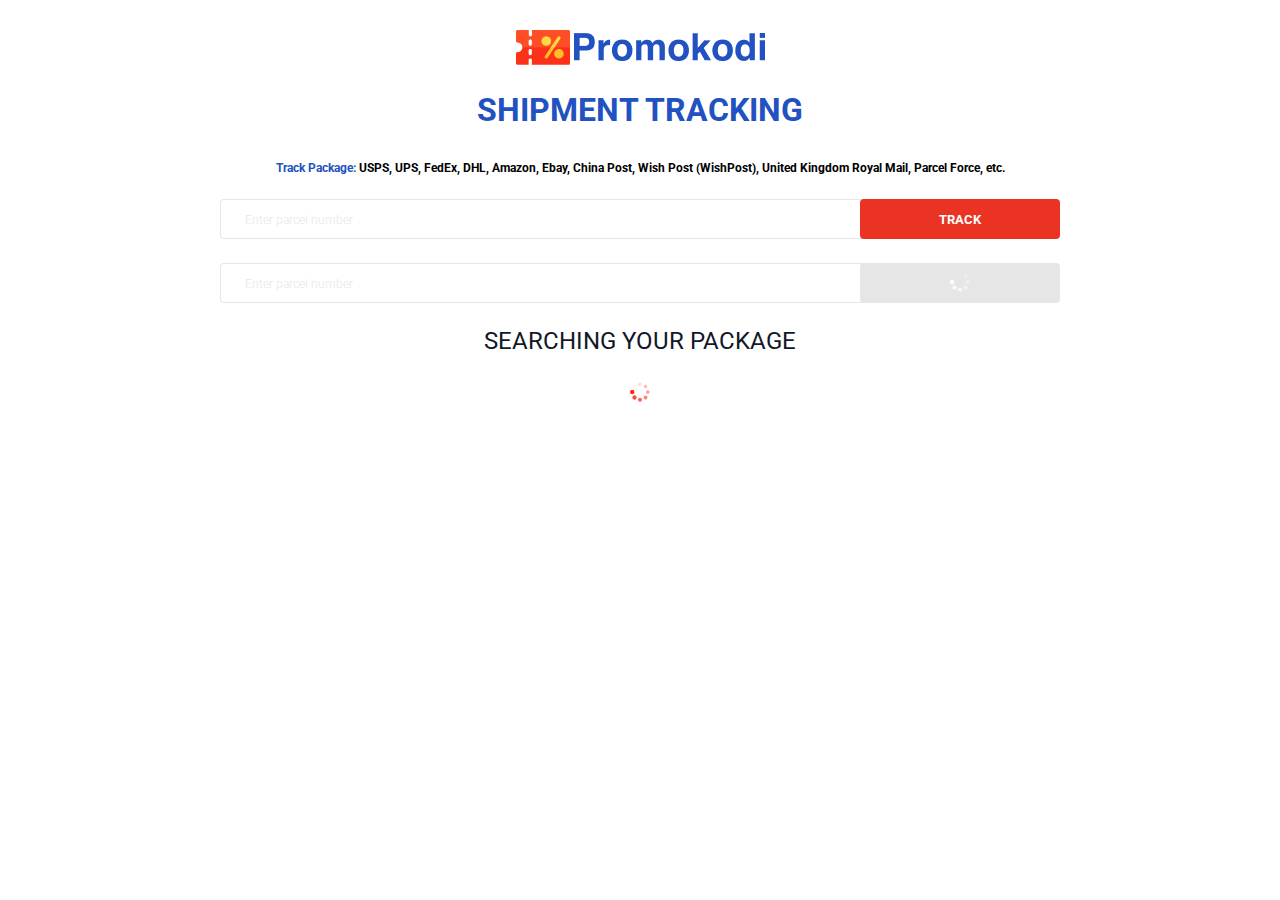
==== index.html @ 31071065 "initial" ====
<!DOCTYPE html>
<html lang="en">
<head>
  <meta charset="UTF-8">
  <meta http-equiv="X-UA-Compatible" content="IE=edge">
  <meta name="viewport" content="width=device-width, initial-scale=1.0">
  <title>Promokodi</title>
  <link rel="preconnect" href="https://fonts.googleapis.com">
  <link rel="preconnect" href="https://fonts.gstatic.com" crossorigin>
  <link href="https://fonts.googleapis.com/css2?family=Roboto:wght@400;700&display=swap" rel="stylesheet">
  <link rel="stylesheet" href="styles/main.css">
  <link rel="stylesheet" href="styles/queries.css">
</head>
<body>
  <div class="container-blocks">
    <div class="caption">
      <img src="./images/logo.png" alt="logo">
      <h1>SHIPMENT TRACKING</h1>
      <p>
        <span>Track Package:</span> USPS, UPS, FedEx, DHL, Amazon, Ebay, China Post, Wish Post (WishPost), United Kingdom Royal Mail, Parcel Force, etc. 
      </p>
    </div>
    <div class="parcel-input">
      <input type="text" placeholder="Enter parcel number">
      <button>Track</button>
    </div>
    <!-- Loading -->
    <div class="parcel-input">
      <input type="text" placeholder="Enter parcel number">
      <button class="parcel-input-loading" disabled>
        <img src="./images/loading.svg" alt="loading">
      </button>
    </div>
    <div class="content-loading">
      <h2>SEARCHING YOUR PACKAGE</h2>
      <img src="./images/loading.svg" alt="loading">
    </div>
  </div>
  <script src="script.js"></script>
</body>
</html>
---- styles/main.css ----
* {
  padding: 0;
  margin: 0;
  box-sizing: border-box;
}

html {
  font-family: 'Roboto', sans-serif;
}

.container-blocks {
  max-width: 1110px;
  margin: 30px auto;
}

.parcel-input {
  max-width: 840px;
  display: flex;
  margin: 24px auto;
}

.parcel-input input {
  background: #FFFFFF;
  border: 1px solid #E6E6E6;
  border-radius: 4px 0 0 4px;
  height: 40px;
  border-right-color: transparent;
  flex: auto;
  padding: 0 24px 0 24px;
  outline: none;
  font-family: inherit;
}

.parcel-input input::placeholder {
  color: #E6E6E6;
  font-weight: 300;
  font-size: 12px;
}

.parcel-input button {
  width: 200px;
  font-family: inherit;
  border: none;
  background: #EA3323;
  text-transform: uppercase;
  font-weight: 700;
  color: #fff;
  margin-left: -5px;
  cursor: pointer;
  border-radius: 4px;
}

.caption {
  text-align: center;
}

.caption h1 {
  margin-top: 22px;
  font-weight: 700;
  font-size: 32px;
  color: #2252C1;
}

.caption p {
  margin-top: 32px;
  font-size: 12px;
  font-weight: 700;
}

.caption p span {
  color: #2252C1;
}

.parcel-input-loading img {
  width: 26px;
}

.parcel-input button:disabled {
  background: #E6E6E6;
}

.content-loading {
  margin-top: 24px;
  display: flex;
  align-items: center;
  flex-direction: column;
}

.content-loading h2 {
  color: #111827;
  font-weight: 400;
  font-size: 24px;
}

.content-loading img {
  margin-top: 24px;
  width: 26px;
  filter: invert(37%) sepia(93%) saturate(7471%) hue-rotate(356deg) brightness(91%) contrast(135%);
}
---- styles/queries.css ----
@media (max-width: 844px) {
  .container-blocks {
    padding: 0 16px 0 16px;
  }
}

@media (max-width: 344px) {
  .content-loading h2 {
    font-size: 16px;
    text-align: center;
  }
  .caption h1 {
    font-size: 18px;
  }
  .caption p {
    font-size: 10px;
  }
}
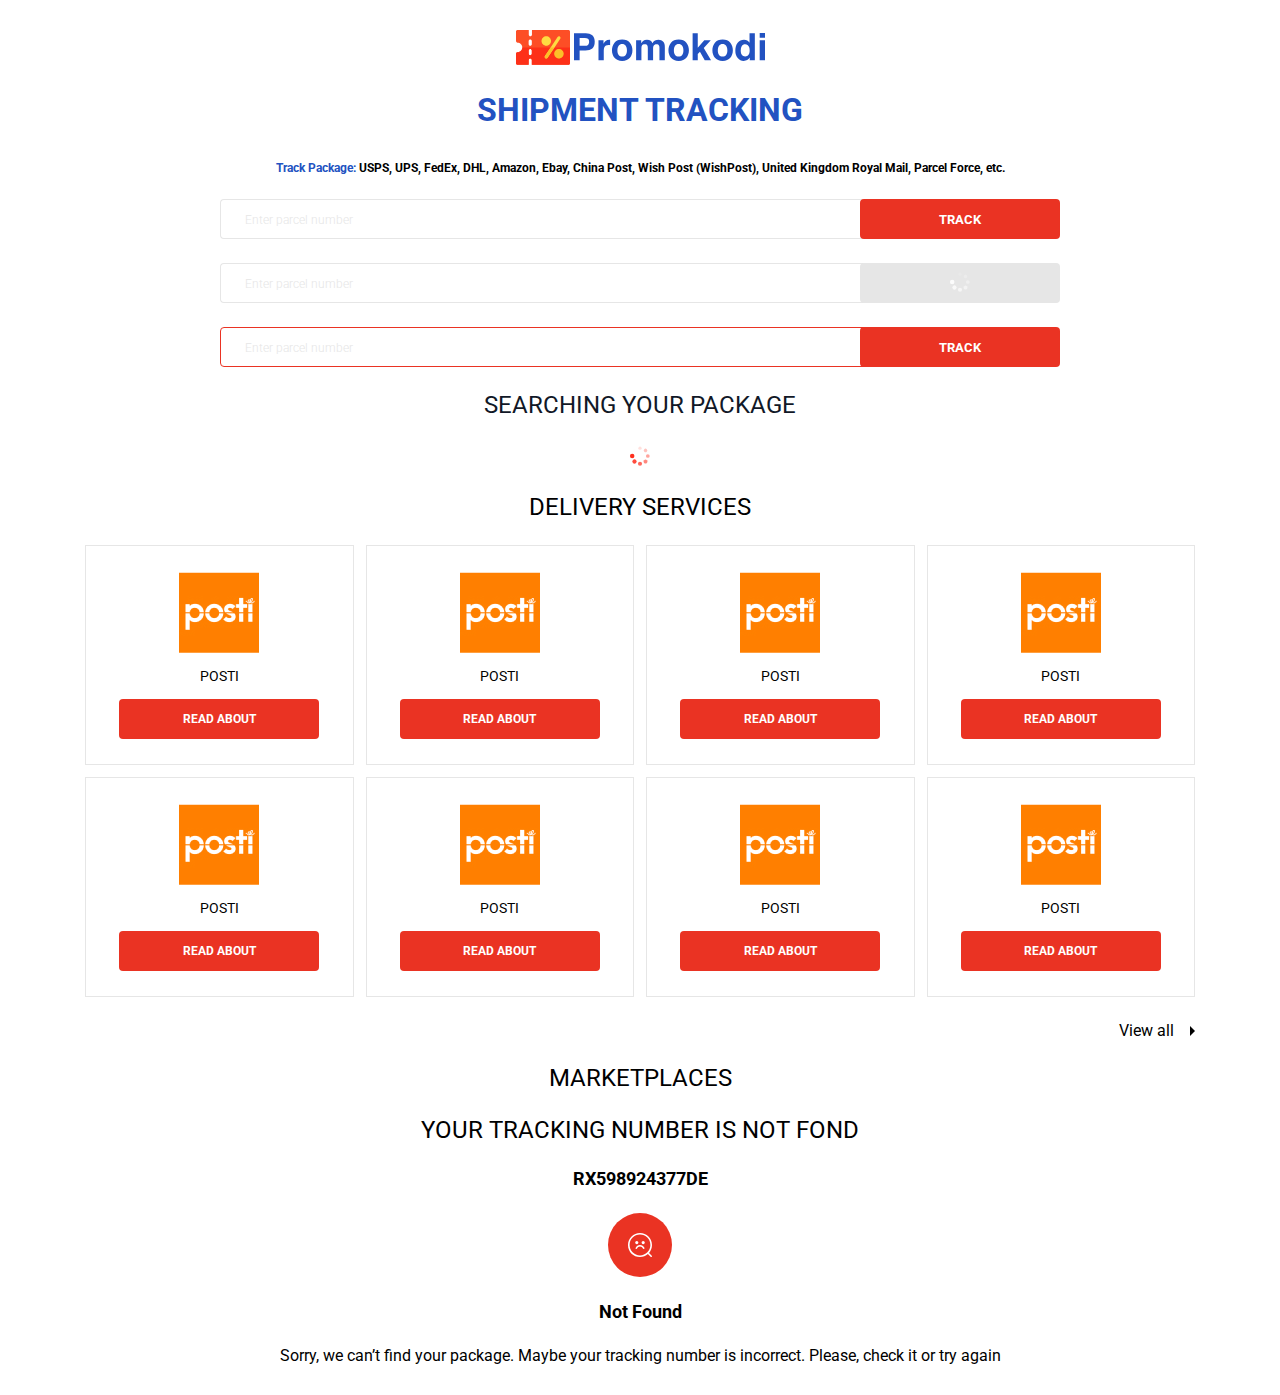
==== commit e783f4ba: "feat root not-found" ====
--- a/index.html
+++ b/index.html
@@ -14,7 +14,7 @@
 <body>
   <div class="container-blocks">
     <div class="caption">
-      <img src="./images/logo.png" alt="logo">
+      <img src="./images/logo.svg" alt="logo">
       <h1>SHIPMENT TRACKING</h1>
       <p>
         <span>Track Package:</span> USPS, UPS, FedEx, DHL, Amazon, Ebay, China Post, Wish Post (WishPost), United Kingdom Royal Mail, Parcel Force, etc. 
@@ -31,9 +31,80 @@
         <img src="./images/loading.svg" alt="loading">
       </button>
     </div>
+    <div class="parcel-input">
+      <input class="wrong" type="text" placeholder="Enter parcel number">
+      <button>Track</button>
+    </div>
     <div class="content-loading">
       <h2>SEARCHING YOUR PACKAGE</h2>
       <img src="./images/loading.svg" alt="loading">
+    </div>
+    <!-- Delivery services -->
+    <div class="delivery">
+      <h2 class="section-title">DELIVERY SERVICES</h2>
+      <div class="delivery__data">
+        <div class="delivery__data-item">
+          <img src="./images/posti.jpg" alt="brand">
+          <h3>POSTI</h3>
+          <button>READ ABOUT</button>
+        </div>
+        <div class="delivery__data-item">
+          <img src="./images/posti.jpg" alt="brand">
+          <h3>POSTI</h3>
+          <button>READ ABOUT</button>
+        </div>
+        <div class="delivery__data-item">
+          <img src="./images/posti.jpg" alt="brand">
+          <h3>POSTI</h3>
+          <button>READ ABOUT</button>
+        </div>
+        <div class="delivery__data-item">
+          <img src="./images/posti.jpg" alt="brand">
+          <h3>POSTI</h3>
+          <button>READ ABOUT</button>
+        </div>
+        <div class="delivery__data-item">
+          <img src="./images/posti.jpg" alt="brand">
+          <h3>POSTI</h3>
+          <button>READ ABOUT</button>
+        </div>
+        <div class="delivery__data-item">
+          <img src="./images/posti.jpg" alt="brand">
+          <h3>POSTI</h3>
+          <button>READ ABOUT</button>
+        </div>
+        <div class="delivery__data-item">
+          <img src="./images/posti.jpg" alt="brand">
+          <h3>POSTI</h3>
+          <button>READ ABOUT</button>
+        </div>
+        <div class="delivery__data-item">
+          <img src="./images/posti.jpg" alt="brand">
+          <h3>POSTI</h3>
+          <button>READ ABOUT</button>
+        </div>
+      </div>
+      <div class="delivery-all">
+        <button>
+          View all
+          <svg width="5" height="10" viewBox="0 0 5 10" fill="none" xmlns="http://www.w3.org/2000/svg">
+            <path d="M0 10L5 5L0 0V10Z" fill="black"/>
+          </svg>
+        </button>
+      </div>
+    </div>
+    <h2 class="section-title">MARKETPLACES</h2>
+    <!-- Not found -->
+    <div class="not-found">
+      <h2 class="section-title">Your TRACKING Number is not fond</h2>
+      <h3>RX598924377DE</h3>
+      <div class="not-found-icon">
+        <svg width="24" height="24" viewBox="0 0 24 24" fill="none" xmlns="http://www.w3.org/2000/svg">
+          <path d="M21.023 19.888C22.871 17.776 23.999 15.024 23.999 12C23.999 5.384 18.615 0 11.999 0C5.38302 0 -0.000976562 5.384 -0.000976562 12C-0.000976562 18.616 5.38302 24 11.999 24C15.023 24 17.775 22.872 19.887 21.024L22.631 23.768C22.791 23.92 22.991 24 23.199 24C23.407 24 23.607 23.92 23.767 23.768C24.079 23.456 24.079 22.952 23.767 22.64L21.023 19.888ZM1.59902 12C1.59902 6.264 6.26302 1.6 11.999 1.6C17.735 1.6 22.399 6.264 22.399 12C22.399 17.736 17.735 22.4 11.999 22.4C6.26302 22.4 1.59902 17.736 1.59902 12ZM7.19902 9.6C7.19902 8.72 7.91902 8 8.79902 8C9.67902 8 10.399 8.72 10.399 9.6C10.399 10.48 9.67902 11.2 8.79902 11.2C7.91902 11.2 7.19902 10.48 7.19902 9.6ZM16.799 9.6C16.799 10.48 16.079 11.2 15.199 11.2C14.319 11.2 13.599 10.48 13.599 9.6C13.599 8.72 14.319 8 15.199 8C16.079 8 16.799 8.72 16.799 9.6ZM16.399 14.872C16.575 15.272 16.399 15.752 15.991 15.928C15.887 15.976 15.775 16 15.671 16C15.367 16 15.071 15.824 14.935 15.52C14.423 14.352 13.263 13.6 11.999 13.6C10.735 13.6 9.57502 14.352 9.05502 15.528C8.87902 15.928 8.40702 16.12 7.99902 15.936C7.59902 15.76 7.41502 15.288 7.59102 14.88C8.36702 13.128 10.103 12 11.999 12C13.895 12 15.631 13.128 16.399 14.872Z" fill="white"/>
+        </svg>
+      </div>
+      <h3>Not Found</h3>
+      <p>Sorry, we can’t find your package. Maybe your tracking number is incorrect. Please, check it or try again </p>
     </div>
   </div>
   <script src="script.js"></script>
--- a/styles/main.css
+++ b/styles/main.css
@@ -96,4 +96,118 @@
   margin-top: 24px;
   width: 26px;
   filter: invert(37%) sepia(93%) saturate(7471%) hue-rotate(356deg) brightness(91%) contrast(135%);
+}
+
+.parcel-input .wrong {
+  border-color: #EA3323;
+}
+
+/* Delivery */
+
+.delivery {
+  margin-top: 24px;
+  margin-bottom: 24px;
+}
+
+.section-title {
+  font-size: 24px;
+  font-weight: 400;
+  text-align: center;
+  text-transform: uppercase;
+}
+
+.delivery__data {
+  width: 100%;
+  display: grid;
+  grid-template-columns: repeat(4, 1fr);
+  grid-gap: 12px;
+  margin-top: 24px;
+}
+
+.delivery__data-item {
+  width: 100%;
+  height: 220px;
+  border: 1px solid #E6E6E6;
+  display: flex;
+  flex-direction: column;
+  justify-content: center;
+  align-items: center;
+}
+
+.delivery__data-item img {
+  width: 80px;
+}
+
+.delivery__data-item h3 {
+  font-weight: 400;
+  font-size: 14px;
+  margin-top: 15px;
+}
+
+.delivery__data-item button {
+  width: 200px;
+  height: 40px;
+  background: #EA3323;
+  border-radius: 4px;
+  font-size: 12px;
+  font-weight: 700;
+  font-family: inherit;
+  color: #fff;
+  border: none;
+  cursor: pointer;
+  margin-top: 15px;
+}
+
+.delivery-all {
+  width: 100%;
+  display: flex;
+  justify-content: flex-end;
+  margin-top: 24px;
+}
+
+.delivery-all button {
+  background: transparent;
+  border: none;
+  font-family: inherit;
+  font-size: 16px;
+  font-weight: 400;
+  cursor: pointer;
+}
+
+.delivery-all button svg {
+  margin-left: 12px;
+}
+
+/* Not found */
+
+.not-found {
+  margin-top: 24px;
+  text-align: center;
+}
+
+.not-found h3 {
+  font-weight: 700;
+  font-size: 18px;
+  margin-top: 24px;
+}
+
+.not-found p {
+  font-weight: 400;
+  font-size: 16px;
+  margin-top: 24px;
+}
+
+.not-found-icon {
+  width: 64px;
+  height: 64px;
+  border-radius: 100%;
+  display: flex;
+  justify-content: center;
+  align-items: center;
+  background: #EA3323;
+  margin: 24px auto;
+}
+
+.not-found-icon svg {
+  width: 24px;
 }--- a/styles/queries.css
+++ b/styles/queries.css
@@ -1,11 +1,14 @@
-@media (max-width: 844px) {
+@media (max-width: 1126px) {
   .container-blocks {
     padding: 0 16px 0 16px;
   }
+  .delivery__data {
+    grid-template-columns: repeat(2, 1fr);
+  }
 }
 
-@media (max-width: 344px) {
-  .content-loading h2 {
+@media (max-width: 500px) {
+  .content-loading h2, .section-title {
     font-size: 16px;
     text-align: center;
   }
@@ -15,4 +18,13 @@
   .caption p {
     font-size: 10px;
   }
+  .not-found h3 {
+    font-size: 14px;
+  }
+}
+
+@media (max-width: 472px) {
+  .delivery__data {
+    grid-template-columns: repeat(1, 1fr);
+  }
 }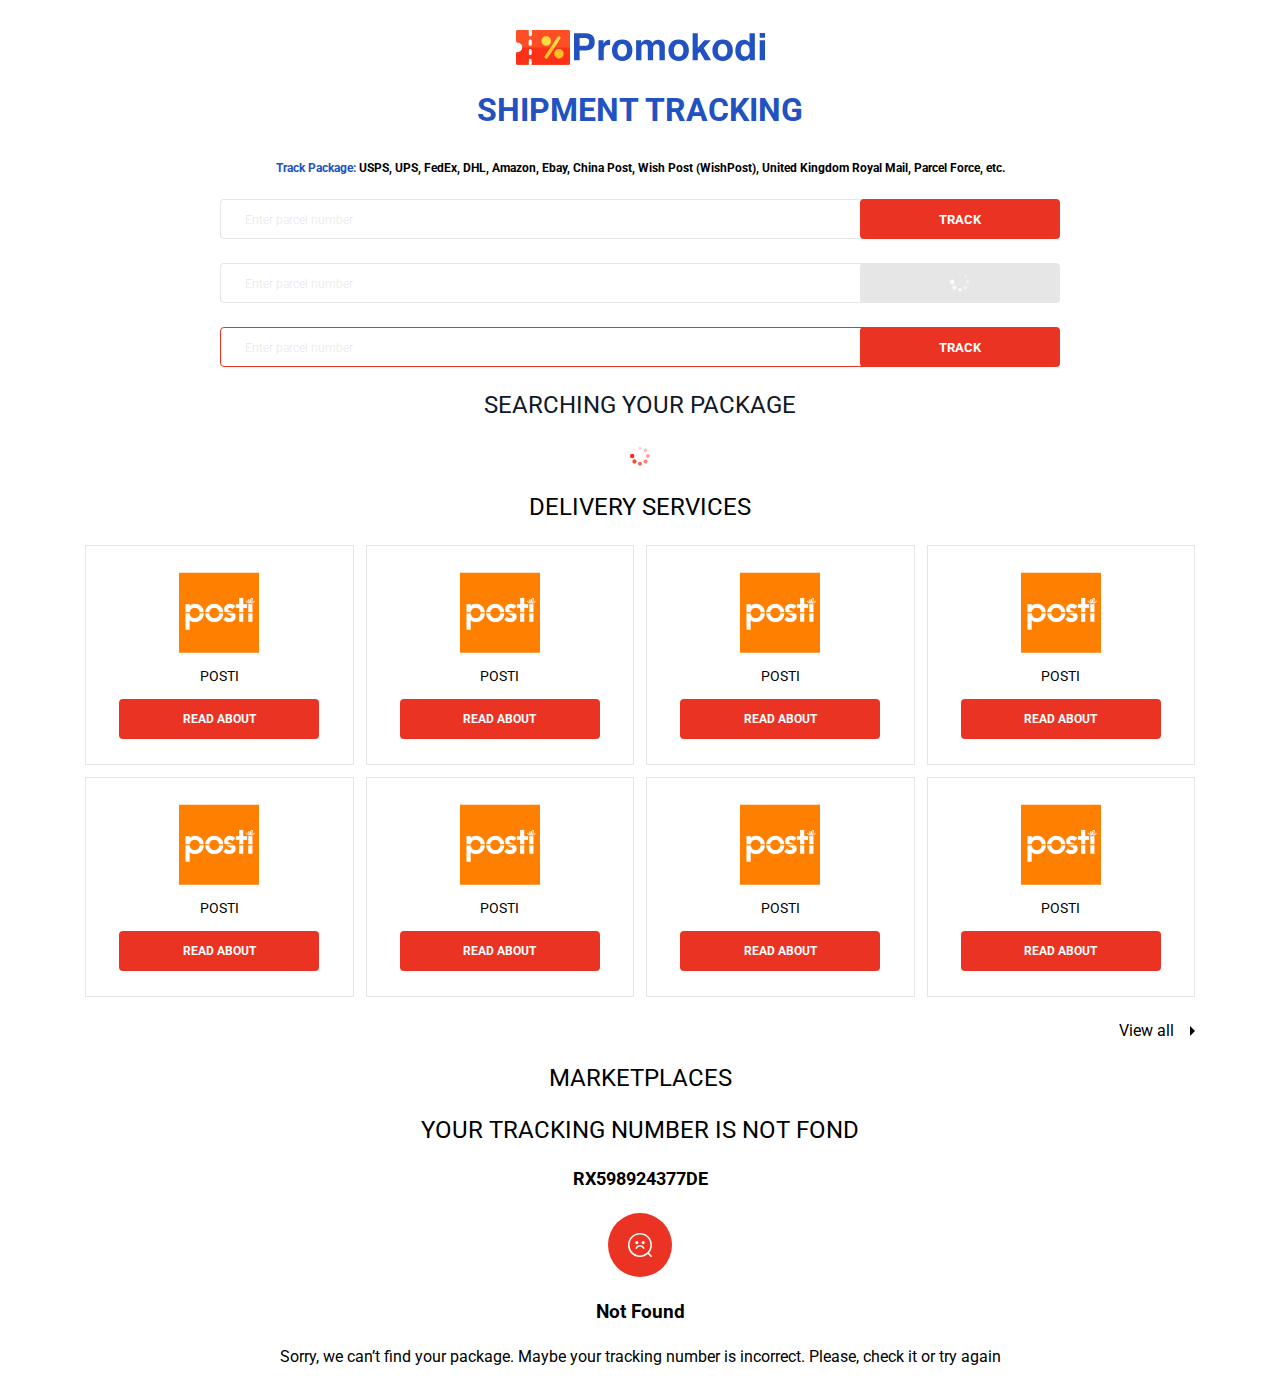
==== commit 0d154006: "feat root tracking-results" ====
--- a/index.html
+++ b/index.html
@@ -97,7 +97,7 @@
     <!-- Not found -->
     <div class="not-found">
       <h2 class="section-title">Your TRACKING Number is not fond</h2>
-      <h3>RX598924377DE</h3>
+      <h3 class="section-id">RX598924377DE</h3>
       <div class="not-found-icon">
         <svg width="24" height="24" viewBox="0 0 24 24" fill="none" xmlns="http://www.w3.org/2000/svg">
           <path d="M21.023 19.888C22.871 17.776 23.999 15.024 23.999 12C23.999 5.384 18.615 0 11.999 0C5.38302 0 -0.000976562 5.384 -0.000976562 12C-0.000976562 18.616 5.38302 24 11.999 24C15.023 24 17.775 22.872 19.887 21.024L22.631 23.768C22.791 23.92 22.991 24 23.199 24C23.407 24 23.607 23.92 23.767 23.768C24.079 23.456 24.079 22.952 23.767 22.64L21.023 19.888ZM1.59902 12C1.59902 6.264 6.26302 1.6 11.999 1.6C17.735 1.6 22.399 6.264 22.399 12C22.399 17.736 17.735 22.4 11.999 22.4C6.26302 22.4 1.59902 17.736 1.59902 12ZM7.19902 9.6C7.19902 8.72 7.91902 8 8.79902 8C9.67902 8 10.399 8.72 10.399 9.6C10.399 10.48 9.67902 11.2 8.79902 11.2C7.91902 11.2 7.19902 10.48 7.19902 9.6ZM16.799 9.6C16.799 10.48 16.079 11.2 15.199 11.2C14.319 11.2 13.599 10.48 13.599 9.6C13.599 8.72 14.319 8 15.199 8C16.079 8 16.799 8.72 16.799 9.6ZM16.399 14.872C16.575 15.272 16.399 15.752 15.991 15.928C15.887 15.976 15.775 16 15.671 16C15.367 16 15.071 15.824 14.935 15.52C14.423 14.352 13.263 13.6 11.999 13.6C10.735 13.6 9.57502 14.352 9.05502 15.528C8.87902 15.928 8.40702 16.12 7.99902 15.936C7.59902 15.76 7.41502 15.288 7.59102 14.88C8.36702 13.128 10.103 12 11.999 12C13.895 12 15.631 13.128 16.399 14.872Z" fill="white"/>
--- a/styles/main.css
+++ b/styles/main.css
@@ -185,10 +185,11 @@
   text-align: center;
 }
 
-.not-found h3 {
+.section-id {
   font-weight: 700;
   font-size: 18px;
   margin-top: 24px;
+  text-align: center;
 }
 
 .not-found p {
@@ -210,4 +211,207 @@
 
 .not-found-icon svg {
   width: 24px;
+}
+
+/* Tracking */
+
+.tracking-header {
+  display: flex;
+  justify-content: space-between;
+  align-items: center;
+  margin-bottom: 40px;
+}
+
+.tracking-header .parcel-input {
+  flex: auto;
+  margin-left: 50px;
+  margin: 0px;
+}
+
+.tracking__progress {
+  margin: 40px auto;
+  max-width: 615px;
+  display: flex;
+  align-items: center;
+  justify-content: space-between;
+  margin-bottom: 70px;
+}
+
+.tracking__progress-icon {
+  display: flex;
+  flex-direction: column;
+  justify-content: center;
+  align-items: center;
+  position: relative;
+}
+
+.tracking__progress-icon div {
+  background: #E6E6E6;
+  border-radius: 100px;
+  width: 64px;
+  height: 64px;
+  display: flex;
+  justify-content: center;
+  align-items: center;
+}
+
+.tracking__progress-icon h2 {
+  font-size: 14px;
+  font-weight: 700;
+  margin-top: 12px;
+  text-align: center;
+  position: absolute;
+  bottom: -30px;
+  left: 0;
+  width: 64px;
+  display: flex;
+  justify-content: center;
+  align-items: center;
+  white-space: nowrap;
+}
+
+.tracking__progress-icon svg {
+  width: 24px;
+}
+
+.tracking__progress-tube {
+  height: 64px;
+  flex: 1;
+  display: flex;
+  align-items: center;
+}
+
+.tracking__progress-tube {
+  width: 100%;
+  background: #E6E6E6;
+  height: 6px;
+}
+
+.tracking__progress-icon.order div {
+  background: #2350EC;
+}
+
+.tracking__progress-tube.order {
+  background: linear-gradient(90deg, #2350EC 0%, #EA3323 100%);
+}
+
+.tracking__progress-icon.transit div {
+  background: #EA3323;
+}
+
+.tracking__progress-tube.transit {
+  background: #2350EC;
+}
+
+.tracking__progress-tube.completed { 
+  background: linear-gradient(90deg, #2252C1 -3.43%, #81ED0C 103.68%);
+}
+
+.tracking__progress-icon.completed div {
+  background: #81ED0C;
+}
+
+/* Tracking places */
+
+.tracking__places {
+  border-top: 1px solid #E6E6E6;
+  width: 100%;
+}
+
+.tracking__places-item {
+  display: flex;
+  justify-content: space-between;
+  border-bottom: 1px solid #E6E6E6;
+  border-left-width: 0px;
+  border-right-width: 0px;
+}
+
+.tracking__places-date {
+  flex: 1;
+  display: flex;
+  align-items: center;
+  justify-content: flex-end;
+  padding: 20px;
+  border-right-width: 0px;
+}
+
+.tracking__places-content {
+  flex: 3;
+  border-left-width: 0px;
+  padding: 20px;
+}
+
+.tracking__places-date h3 {
+  text-align: right;
+  color: #6D6D6D;
+  font-size: 15px;
+  font-weight: 300;
+}
+
+.tracking__places-content {
+  display: flex;
+  justify-content: space-between;
+  align-items: center;
+}
+
+.tracking__places-content img {
+  width: 40px;
+}
+
+.tracking__places-content h3 {
+  color: #6D6D6D;
+  font-weight: 500;
+  font-size: 15px;
+}
+
+.tracking__places-content h3 span {
+  font-weight: 300;
+  font-size: 12px;
+}
+
+.tracking__places-circle {
+  width: 25px;
+  height: 25px;
+  z-index: 2;
+  border-radius: 100%;
+  border: 7px solid #E6E6E6;
+  background: #fff;
+}
+
+.tracking__wrap-circle {
+  position: relative;
+  height: auto;
+  display: flex;
+  align-items: center;
+  justify-content: center;
+}
+
+.tracking__wrap-circle .divider {
+  width: 1px;
+  height: 100%;
+  background: #E6E6E6;
+  position: absolute;
+  z-index: 1;
+}
+
+.tracking__places-item:first-of-type .divider {
+  height: 50%;
+  bottom: 0;
+}
+
+.tracking__places-item:last-of-type .divider {
+  height: 50%;
+  top: 0;
+}
+
+.tracking__places-item.active .tracking__places-date h3 {
+  color: #000; 
+}
+
+.tracking__places-item.active .tracking__places-content h3 {
+  color: #000; 
+}
+
+.tracking__places-item.active .tracking__places-circle {
+  border: 7px solid #EA3323;
 }--- a/styles/queries.css
+++ b/styles/queries.css
@@ -4,6 +4,19 @@
   }
   .delivery__data {
     grid-template-columns: repeat(2, 1fr);
+  }
+  .tracking-header img {
+    margin-right: 20px;
+  }
+}
+
+@media (max-width: 730px) {
+  .tracking-header img {
+    display: none;
+  }
+  .tracking-header .parcel-input {
+    margin-left: 0;
+    margin-top: 0;
   }
 }
 
@@ -21,10 +34,43 @@
   .not-found h3 {
     font-size: 14px;
   }
+  .section-id {
+    font-size: 14px;
+  }
+  .tracking__progress-icon div {
+    width: 45px;
+    height: 45px;
+  }
+  .tracking__progress-icon h2 {
+    font-size: 12px;
+    width: 100%;
+  }
+  .tracking__progress-icon svg {
+    width: 18px;
+  }
+  .tracking__places-date, .tracking__places-content {
+    padding: 15px;
+  }
+  .tracking__places-content img {
+    width: 30px;
+    margin-left: 5px;
+  }
+  .tracking__places-date h3 {
+    font-size: 13px;
+  }
+  .tracking__places-content h3 {
+    font-size: 14px;
+  }
 }
 
 @media (max-width: 472px) {
   .delivery__data {
     grid-template-columns: repeat(1, 1fr);
   }
+}
+
+@media (max-width: 428px) {
+  .tracking-header .parcel-input button {
+    width: 100%;
+  }
 }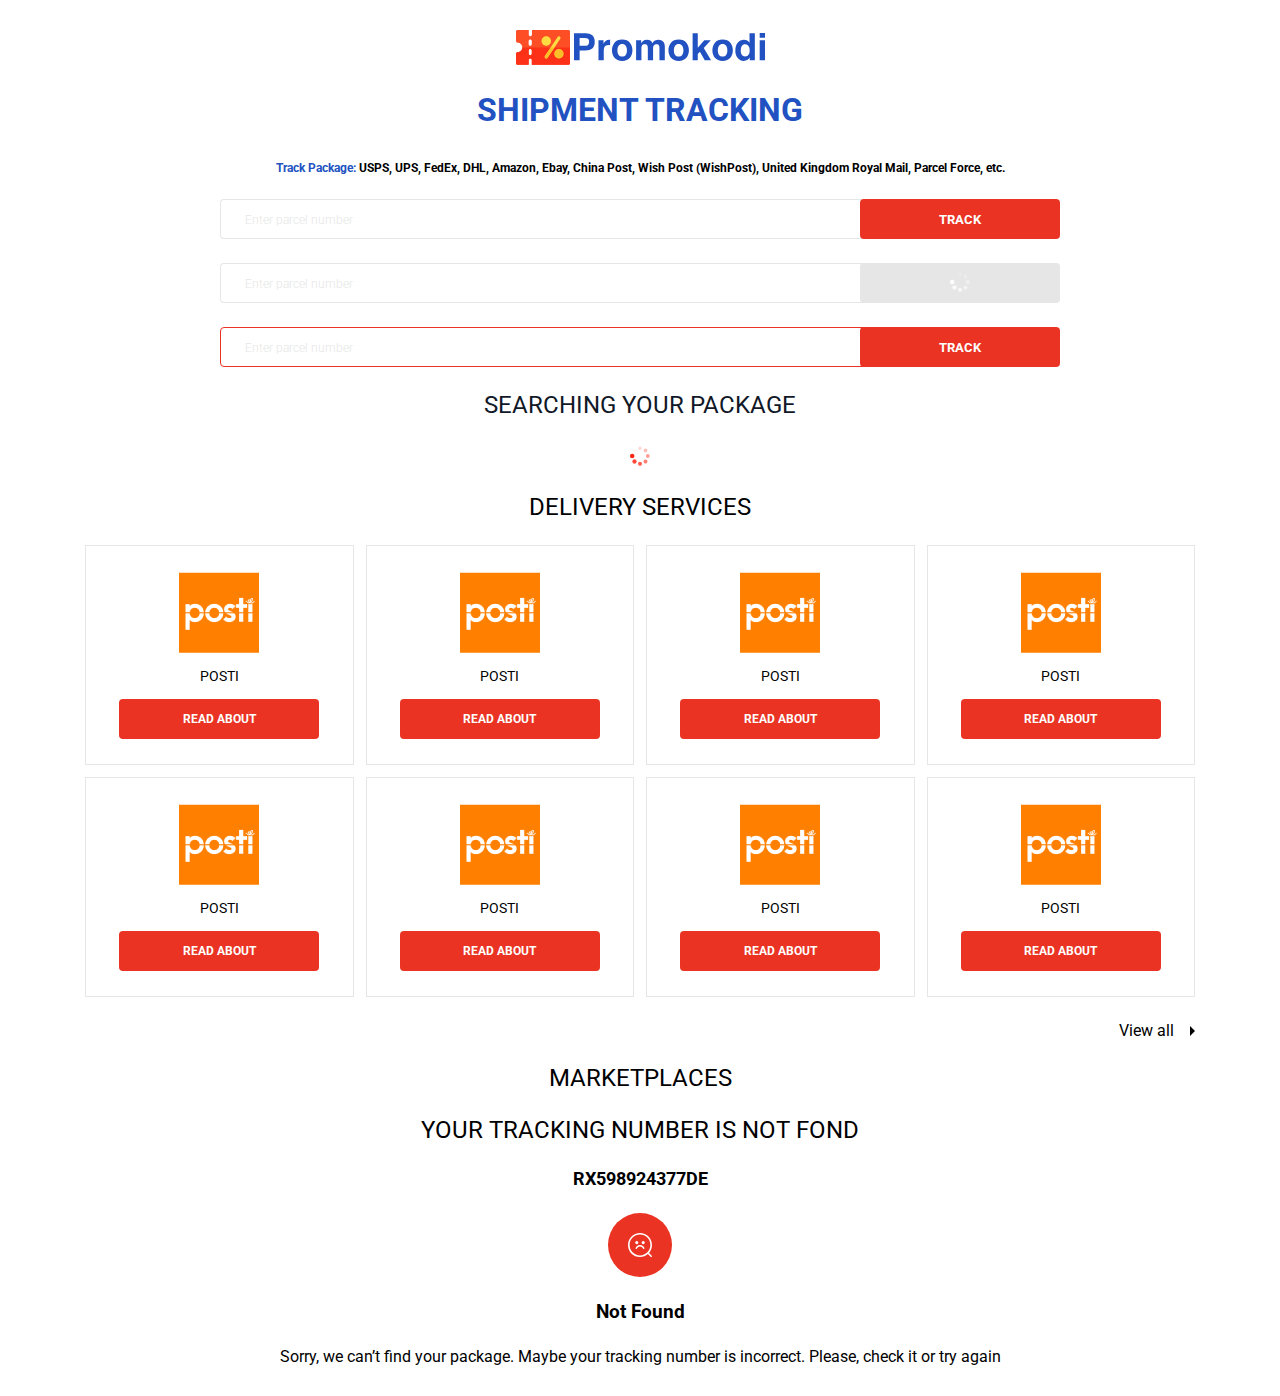
==== commit 22f78cdb: "feat root style splitting" ====
--- a/index.html
+++ b/index.html
@@ -9,6 +9,8 @@
   <link rel="preconnect" href="https://fonts.gstatic.com" crossorigin>
   <link href="https://fonts.googleapis.com/css2?family=Roboto:wght@400;700&display=swap" rel="stylesheet">
   <link rel="stylesheet" href="styles/main.css">
+  <link rel="stylesheet" href="styles/delivery.css">
+  <link rel="stylesheet" href="styles/not-found.css">
   <link rel="stylesheet" href="styles/queries.css">
 </head>
 <body>
--- a/styles/main.css
+++ b/styles/main.css
@@ -100,318 +100,4 @@
 
 .parcel-input .wrong {
   border-color: #EA3323;
-}
-
-/* Delivery */
-
-.delivery {
-  margin-top: 24px;
-  margin-bottom: 24px;
-}
-
-.section-title {
-  font-size: 24px;
-  font-weight: 400;
-  text-align: center;
-  text-transform: uppercase;
-}
-
-.delivery__data {
-  width: 100%;
-  display: grid;
-  grid-template-columns: repeat(4, 1fr);
-  grid-gap: 12px;
-  margin-top: 24px;
-}
-
-.delivery__data-item {
-  width: 100%;
-  height: 220px;
-  border: 1px solid #E6E6E6;
-  display: flex;
-  flex-direction: column;
-  justify-content: center;
-  align-items: center;
-}
-
-.delivery__data-item img {
-  width: 80px;
-}
-
-.delivery__data-item h3 {
-  font-weight: 400;
-  font-size: 14px;
-  margin-top: 15px;
-}
-
-.delivery__data-item button {
-  width: 200px;
-  height: 40px;
-  background: #EA3323;
-  border-radius: 4px;
-  font-size: 12px;
-  font-weight: 700;
-  font-family: inherit;
-  color: #fff;
-  border: none;
-  cursor: pointer;
-  margin-top: 15px;
-}
-
-.delivery-all {
-  width: 100%;
-  display: flex;
-  justify-content: flex-end;
-  margin-top: 24px;
-}
-
-.delivery-all button {
-  background: transparent;
-  border: none;
-  font-family: inherit;
-  font-size: 16px;
-  font-weight: 400;
-  cursor: pointer;
-}
-
-.delivery-all button svg {
-  margin-left: 12px;
-}
-
-/* Not found */
-
-.not-found {
-  margin-top: 24px;
-  text-align: center;
-}
-
-.section-id {
-  font-weight: 700;
-  font-size: 18px;
-  margin-top: 24px;
-  text-align: center;
-}
-
-.not-found p {
-  font-weight: 400;
-  font-size: 16px;
-  margin-top: 24px;
-}
-
-.not-found-icon {
-  width: 64px;
-  height: 64px;
-  border-radius: 100%;
-  display: flex;
-  justify-content: center;
-  align-items: center;
-  background: #EA3323;
-  margin: 24px auto;
-}
-
-.not-found-icon svg {
-  width: 24px;
-}
-
-/* Tracking */
-
-.tracking-header {
-  display: flex;
-  justify-content: space-between;
-  align-items: center;
-  margin-bottom: 40px;
-}
-
-.tracking-header .parcel-input {
-  flex: auto;
-  margin-left: 50px;
-  margin: 0px;
-}
-
-.tracking__progress {
-  margin: 40px auto;
-  max-width: 615px;
-  display: flex;
-  align-items: center;
-  justify-content: space-between;
-  margin-bottom: 70px;
-}
-
-.tracking__progress-icon {
-  display: flex;
-  flex-direction: column;
-  justify-content: center;
-  align-items: center;
-  position: relative;
-}
-
-.tracking__progress-icon div {
-  background: #E6E6E6;
-  border-radius: 100px;
-  width: 64px;
-  height: 64px;
-  display: flex;
-  justify-content: center;
-  align-items: center;
-}
-
-.tracking__progress-icon h2 {
-  font-size: 14px;
-  font-weight: 700;
-  margin-top: 12px;
-  text-align: center;
-  position: absolute;
-  bottom: -30px;
-  left: 0;
-  width: 64px;
-  display: flex;
-  justify-content: center;
-  align-items: center;
-  white-space: nowrap;
-}
-
-.tracking__progress-icon svg {
-  width: 24px;
-}
-
-.tracking__progress-tube {
-  height: 64px;
-  flex: 1;
-  display: flex;
-  align-items: center;
-}
-
-.tracking__progress-tube {
-  width: 100%;
-  background: #E6E6E6;
-  height: 6px;
-}
-
-.tracking__progress-icon.order div {
-  background: #2350EC;
-}
-
-.tracking__progress-tube.order {
-  background: linear-gradient(90deg, #2350EC 0%, #EA3323 100%);
-}
-
-.tracking__progress-icon.transit div {
-  background: #EA3323;
-}
-
-.tracking__progress-tube.transit {
-  background: #2350EC;
-}
-
-.tracking__progress-tube.completed { 
-  background: linear-gradient(90deg, #2252C1 -3.43%, #81ED0C 103.68%);
-}
-
-.tracking__progress-icon.completed div {
-  background: #81ED0C;
-}
-
-/* Tracking places */
-
-.tracking__places {
-  border-top: 1px solid #E6E6E6;
-  width: 100%;
-}
-
-.tracking__places-item {
-  display: flex;
-  justify-content: space-between;
-  border-bottom: 1px solid #E6E6E6;
-  border-left-width: 0px;
-  border-right-width: 0px;
-}
-
-.tracking__places-date {
-  flex: 1;
-  display: flex;
-  align-items: center;
-  justify-content: flex-end;
-  padding: 20px;
-  border-right-width: 0px;
-}
-
-.tracking__places-content {
-  flex: 3;
-  border-left-width: 0px;
-  padding: 20px;
-}
-
-.tracking__places-date h3 {
-  text-align: right;
-  color: #6D6D6D;
-  font-size: 15px;
-  font-weight: 300;
-}
-
-.tracking__places-content {
-  display: flex;
-  justify-content: space-between;
-  align-items: center;
-}
-
-.tracking__places-content img {
-  width: 40px;
-}
-
-.tracking__places-content h3 {
-  color: #6D6D6D;
-  font-weight: 500;
-  font-size: 15px;
-}
-
-.tracking__places-content h3 span {
-  font-weight: 300;
-  font-size: 12px;
-}
-
-.tracking__places-circle {
-  width: 25px;
-  height: 25px;
-  z-index: 2;
-  border-radius: 100%;
-  border: 7px solid #E6E6E6;
-  background: #fff;
-}
-
-.tracking__wrap-circle {
-  position: relative;
-  height: auto;
-  display: flex;
-  align-items: center;
-  justify-content: center;
-}
-
-.tracking__wrap-circle .divider {
-  width: 1px;
-  height: 100%;
-  background: #E6E6E6;
-  position: absolute;
-  z-index: 1;
-}
-
-.tracking__places-item:first-of-type .divider {
-  height: 50%;
-  bottom: 0;
-}
-
-.tracking__places-item:last-of-type .divider {
-  height: 50%;
-  top: 0;
-}
-
-.tracking__places-item.active .tracking__places-date h3 {
-  color: #000; 
-}
-
-.tracking__places-item.active .tracking__places-content h3 {
-  color: #000; 
-}
-
-.tracking__places-item.active .tracking__places-circle {
-  border: 7px solid #EA3323;
 }--- a/styles/delivery.css
+++ b/styles/delivery.css
@@ -0,0 +1,73 @@
+.delivery {
+  margin-top: 24px;
+  margin-bottom: 24px;
+}
+
+.section-title {
+  font-size: 24px;
+  font-weight: 400;
+  text-align: center;
+  text-transform: uppercase;
+}
+
+.delivery__data {
+  width: 100%;
+  display: grid;
+  grid-template-columns: repeat(4, 1fr);
+  grid-gap: 12px;
+  margin-top: 24px;
+}
+
+.delivery__data-item {
+  width: 100%;
+  height: 220px;
+  border: 1px solid #E6E6E6;
+  display: flex;
+  flex-direction: column;
+  justify-content: center;
+  align-items: center;
+}
+
+.delivery__data-item img {
+  width: 80px;
+}
+
+.delivery__data-item h3 {
+  font-weight: 400;
+  font-size: 14px;
+  margin-top: 15px;
+}
+
+.delivery__data-item button {
+  width: 200px;
+  height: 40px;
+  background: #EA3323;
+  border-radius: 4px;
+  font-size: 12px;
+  font-weight: 700;
+  font-family: inherit;
+  color: #fff;
+  border: none;
+  cursor: pointer;
+  margin-top: 15px;
+}
+
+.delivery-all {
+  width: 100%;
+  display: flex;
+  justify-content: flex-end;
+  margin-top: 24px;
+}
+
+.delivery-all button {
+  background: transparent;
+  border: none;
+  font-family: inherit;
+  font-size: 16px;
+  font-weight: 400;
+  cursor: pointer;
+}
+
+.delivery-all button svg {
+  margin-left: 12px;
+}--- a/styles/not-found.css
+++ b/styles/not-found.css
@@ -0,0 +1,32 @@
+.not-found {
+  margin-top: 24px;
+  text-align: center;
+}
+
+.section-id {
+  font-weight: 700;
+  font-size: 18px;
+  margin-top: 24px;
+  text-align: center;
+}
+
+.not-found p {
+  font-weight: 400;
+  font-size: 16px;
+  margin-top: 24px;
+}
+
+.not-found-icon {
+  width: 64px;
+  height: 64px;
+  border-radius: 100%;
+  display: flex;
+  justify-content: center;
+  align-items: center;
+  background: #EA3323;
+  margin: 24px auto;
+}
+
+.not-found-icon svg {
+  width: 24px;
+}